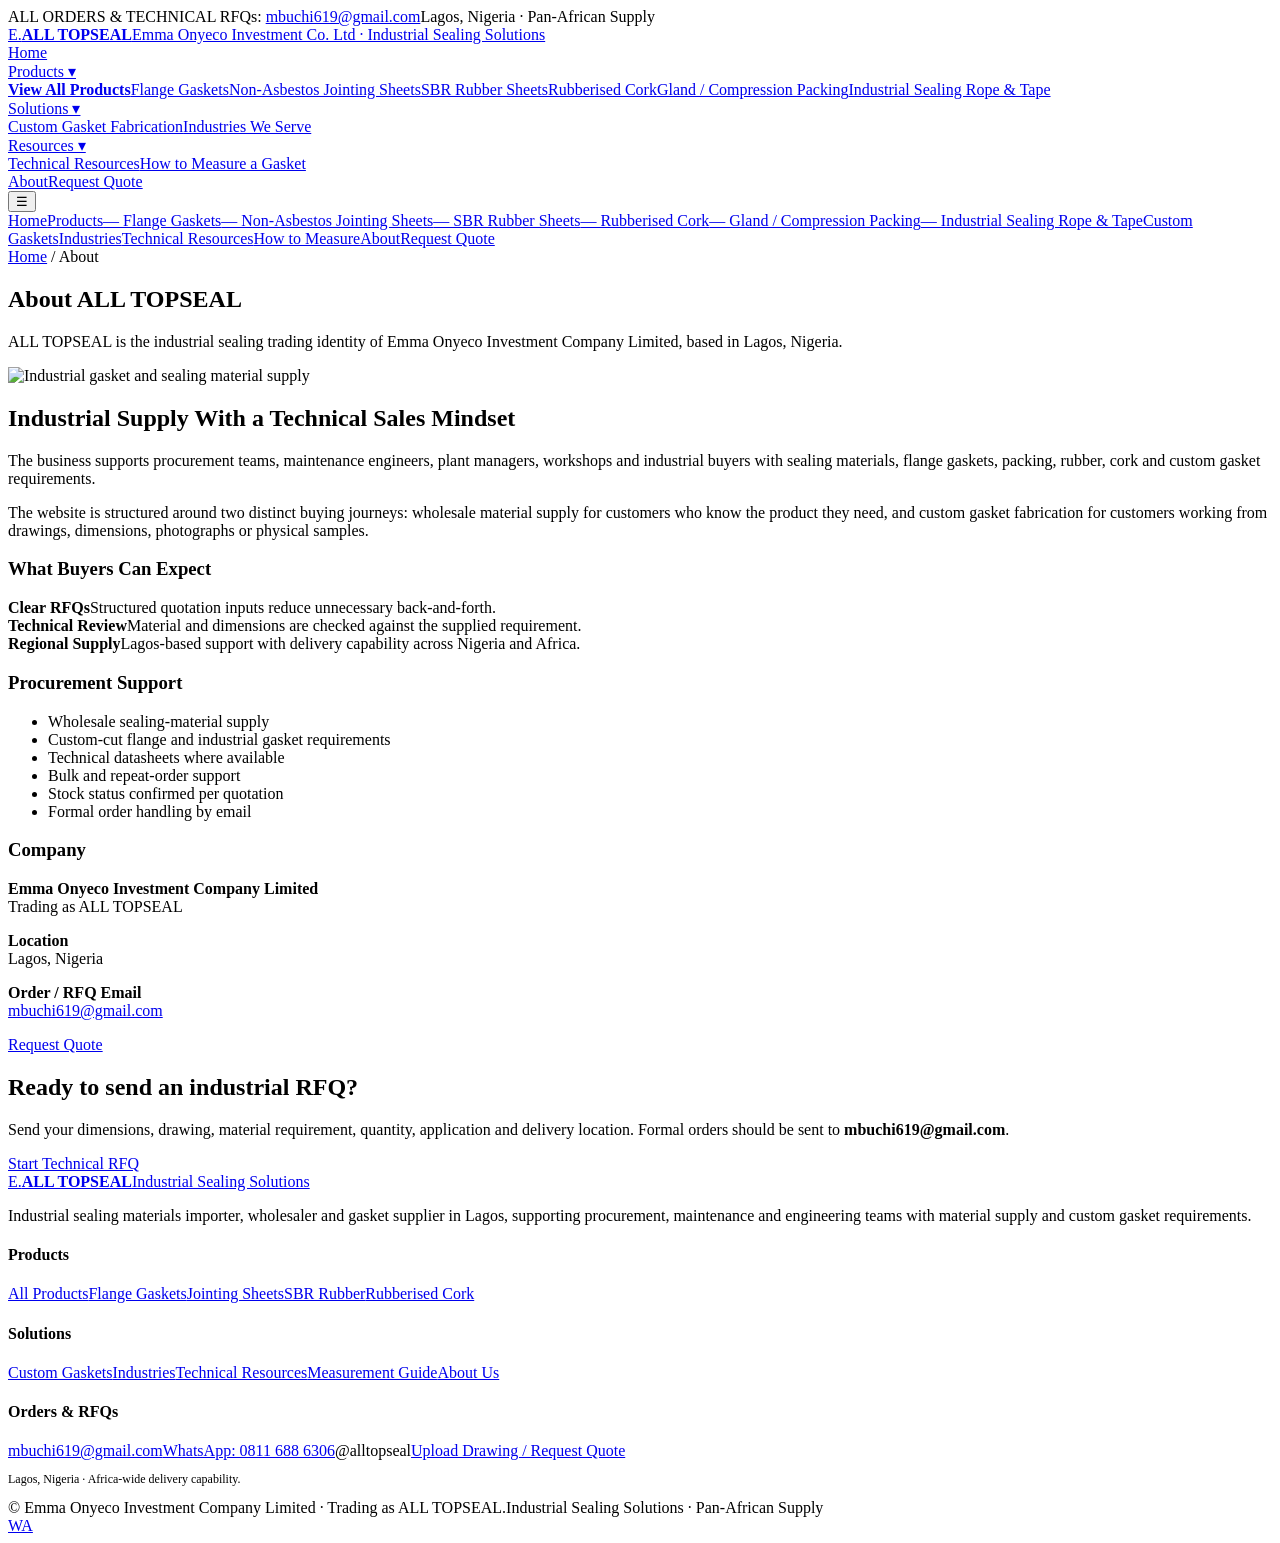
==== about.html @ 81813b4c "Add files via upload" ====
<!doctype html><html lang="en"><head><meta charset="utf-8"><meta name="viewport" content="width=device-width,initial-scale=1"><title>About ALL TOPSEAL | Emma Onyeco Investment Company Limited</title><meta name="description" content="Learn about ALL TOPSEAL, the industrial sealing materials business of Emma Onyeco Investment Company Limited in Lagos, Nigeria."><meta name="robots" content="index,follow,max-image-preview:large"><link rel="icon" href="assets/favicon.svg"><link rel="stylesheet" href="assets/site.css"></head><body><div class="utility"><div class="utility-inner"><span>ALL ORDERS &amp; TECHNICAL RFQs: <a href="mailto:mbuchi619@gmail.com">mbuchi619@gmail.com</a></span><span>Lagos, Nigeria · Pan-African Supply</span></div></div>
<header class="header"><nav class="nav"><a class="brand" href="index.html"><span class="brandmark">E.</span><span class="brandtext"><strong>ALL TOPSEAL</strong><span>Emma Onyeco Investment Co. Ltd · Industrial Sealing Solutions</span></span></a><div class="navlinks">
<a class="nav-direct " href="index.html">Home</a>
<div class="navitem"><a class="" href="products.html">Products ▾</a><div class="dropdown"><a href="products.html"><b>View All Products</b></a><a href="flange-gaskets.html">Flange Gaskets</a><a href="non-asbestos-gasket-sheet.html">Non-Asbestos Jointing Sheets</a><a href="sbr-rubber-sheet.html">SBR Rubber Sheets</a><a href="rubberised-cork.html">Rubberised Cork</a><a href="gland-packing.html">Gland / Compression Packing</a><a href="asbestos-rope-tape.html">Industrial Sealing Rope & Tape</a></div></div>
<div class="navitem"><a class="" href="custom-gaskets.html">Solutions ▾</a><div class="dropdown"><a href="custom-gaskets.html">Custom Gasket Fabrication</a><a href="industries.html">Industries We Serve</a></div></div>
<div class="navitem"><a class="" href="technical-resources.html">Resources ▾</a><div class="dropdown"><a href="technical-resources.html">Technical Resources</a><a href="how-to-measure-gasket.html">How to Measure a Gasket</a></div></div>
<a class="nav-direct active" href="about.html">About</a><a class="btn btn-primary nav-cta" href="request-quote.html">Request Quote</a></div><button class="menu-btn" aria-label="Open menu">☰</button></nav>
<div class="mobile-panel"><a href="index.html">Home</a><a href="products.html">Products</a><a class="sub" href="flange-gaskets.html">— Flange Gaskets</a><a class="sub" href="non-asbestos-gasket-sheet.html">— Non-Asbestos Jointing Sheets</a><a class="sub" href="sbr-rubber-sheet.html">— SBR Rubber Sheets</a><a class="sub" href="rubberised-cork.html">— Rubberised Cork</a><a class="sub" href="gland-packing.html">— Gland / Compression Packing</a><a class="sub" href="asbestos-rope-tape.html">— Industrial Sealing Rope & Tape</a><a href="custom-gaskets.html">Custom Gaskets</a><a href="industries.html">Industries</a><a href="technical-resources.html">Technical Resources</a><a href="how-to-measure-gasket.html">How to Measure</a><a href="about.html">About</a><a href="request-quote.html">Request Quote</a></div></header><main><section class="page-hero"><div class="container page-hero-grid"><div><div class="breadcrumb"><a href="index.html">Home</a> / About</div><h1>About ALL TOPSEAL</h1><p>ALL TOPSEAL is the industrial sealing trading identity of Emma Onyeco Investment Company Limited, based in Lagos, Nigeria.</p></div><img src="assets/hero.webp" alt="Industrial gasket and sealing material supply"></div></section><section class="section"><div class="container content-grid"><article class="copy"><h2>Industrial Supply With a Technical Sales Mindset</h2><p>The business supports procurement teams, maintenance engineers, plant managers, workshops and industrial buyers with sealing materials, flange gaskets, packing, rubber, cork and custom gasket requirements.</p><p>The website is structured around two distinct buying journeys: wholesale material supply for customers who know the product they need, and custom gasket fabrication for customers working from drawings, dimensions, photographs or physical samples.</p><h3>What Buyers Can Expect</h3><div class="feature-grid"><div class="feature"><strong>Clear RFQs</strong><span>Structured quotation inputs reduce unnecessary back-and-forth.</span></div><div class="feature"><strong>Technical Review</strong><span>Material and dimensions are checked against the supplied requirement.</span></div><div class="feature"><strong>Regional Supply</strong><span>Lagos-based support with delivery capability across Nigeria and Africa.</span></div></div><h3>Procurement Support</h3><ul><li>Wholesale sealing-material supply</li><li>Custom-cut flange and industrial gasket requirements</li><li>Technical datasheets where available</li><li>Bulk and repeat-order support</li><li>Stock status confirmed per quotation</li><li>Formal order handling by email</li></ul></article><aside class="aside-card"><h3>Company</h3><p><b>Emma Onyeco Investment Company Limited</b><br>Trading as ALL TOPSEAL</p><p><b>Location</b><br>Lagos, Nigeria</p><p><b>Order / RFQ Email</b><br><a href="mailto:mbuchi619@gmail.com">mbuchi619@gmail.com</a></p><a class="btn btn-primary" href="request-quote.html">Request Quote</a></aside></div></section></main><section class="band"><div class="container band-inner"><div><h2>Ready to send an industrial RFQ?</h2><p>Send your dimensions, drawing, material requirement, quantity, application and delivery location. Formal orders should be sent to <b>mbuchi619@gmail.com</b>.</p></div><a class="btn btn-dark" href="request-quote.html">Start Technical RFQ</a></div></section>
<footer class="footer"><div class="container"><div class="footer-grid"><div class="footer-brand"><a class="brand" href="index.html"><span class="brandmark">E.</span><span class="brandtext"><strong>ALL TOPSEAL</strong><span>Industrial Sealing Solutions</span></span></a><p>Industrial sealing materials importer, wholesaler and gasket supplier in Lagos, supporting procurement, maintenance and engineering teams with material supply and custom gasket requirements.</p></div><div><h4>Products</h4><a href="products.html">All Products</a><a href="flange-gaskets.html">Flange Gaskets</a><a href="non-asbestos-gasket-sheet.html">Jointing Sheets</a><a href="sbr-rubber-sheet.html">SBR Rubber</a><a href="rubberised-cork.html">Rubberised Cork</a></div><div><h4>Solutions</h4><a href="custom-gaskets.html">Custom Gaskets</a><a href="industries.html">Industries</a><a href="technical-resources.html">Technical Resources</a><a href="how-to-measure-gasket.html">Measurement Guide</a><a href="about.html">About Us</a></div><div><h4>Orders &amp; RFQs</h4><a href="mailto:mbuchi619@gmail.com">mbuchi619@gmail.com</a><a href="https://wa.me/2348116886306" target="_blank" rel="noopener">WhatsApp: 0811 688 6306</a><span class="wa-username">@alltopseal</span><a href="request-quote.html">Upload Drawing / Request Quote</a><p style="font-size:12px">Lagos, Nigeria · Africa-wide delivery capability.</p></div></div><div class="footer-bottom"><span>© <span data-year></span> Emma Onyeco Investment Company Limited · Trading as ALL TOPSEAL.</span><span>Industrial Sealing Solutions · Pan-African Supply</span></div></div></footer><a class="wa-float" href="https://wa.me/2348116886306?text=Hello%20ALL%20TOPSEAL%2C%20I%20would%20like%20to%20request%20a%20quotation%20for%20an%20industrial%20sealing%20product." target="_blank" rel="noopener" aria-label="WhatsApp Technical Sales">WA</a><script src="assets/site.js"></script></body></html>
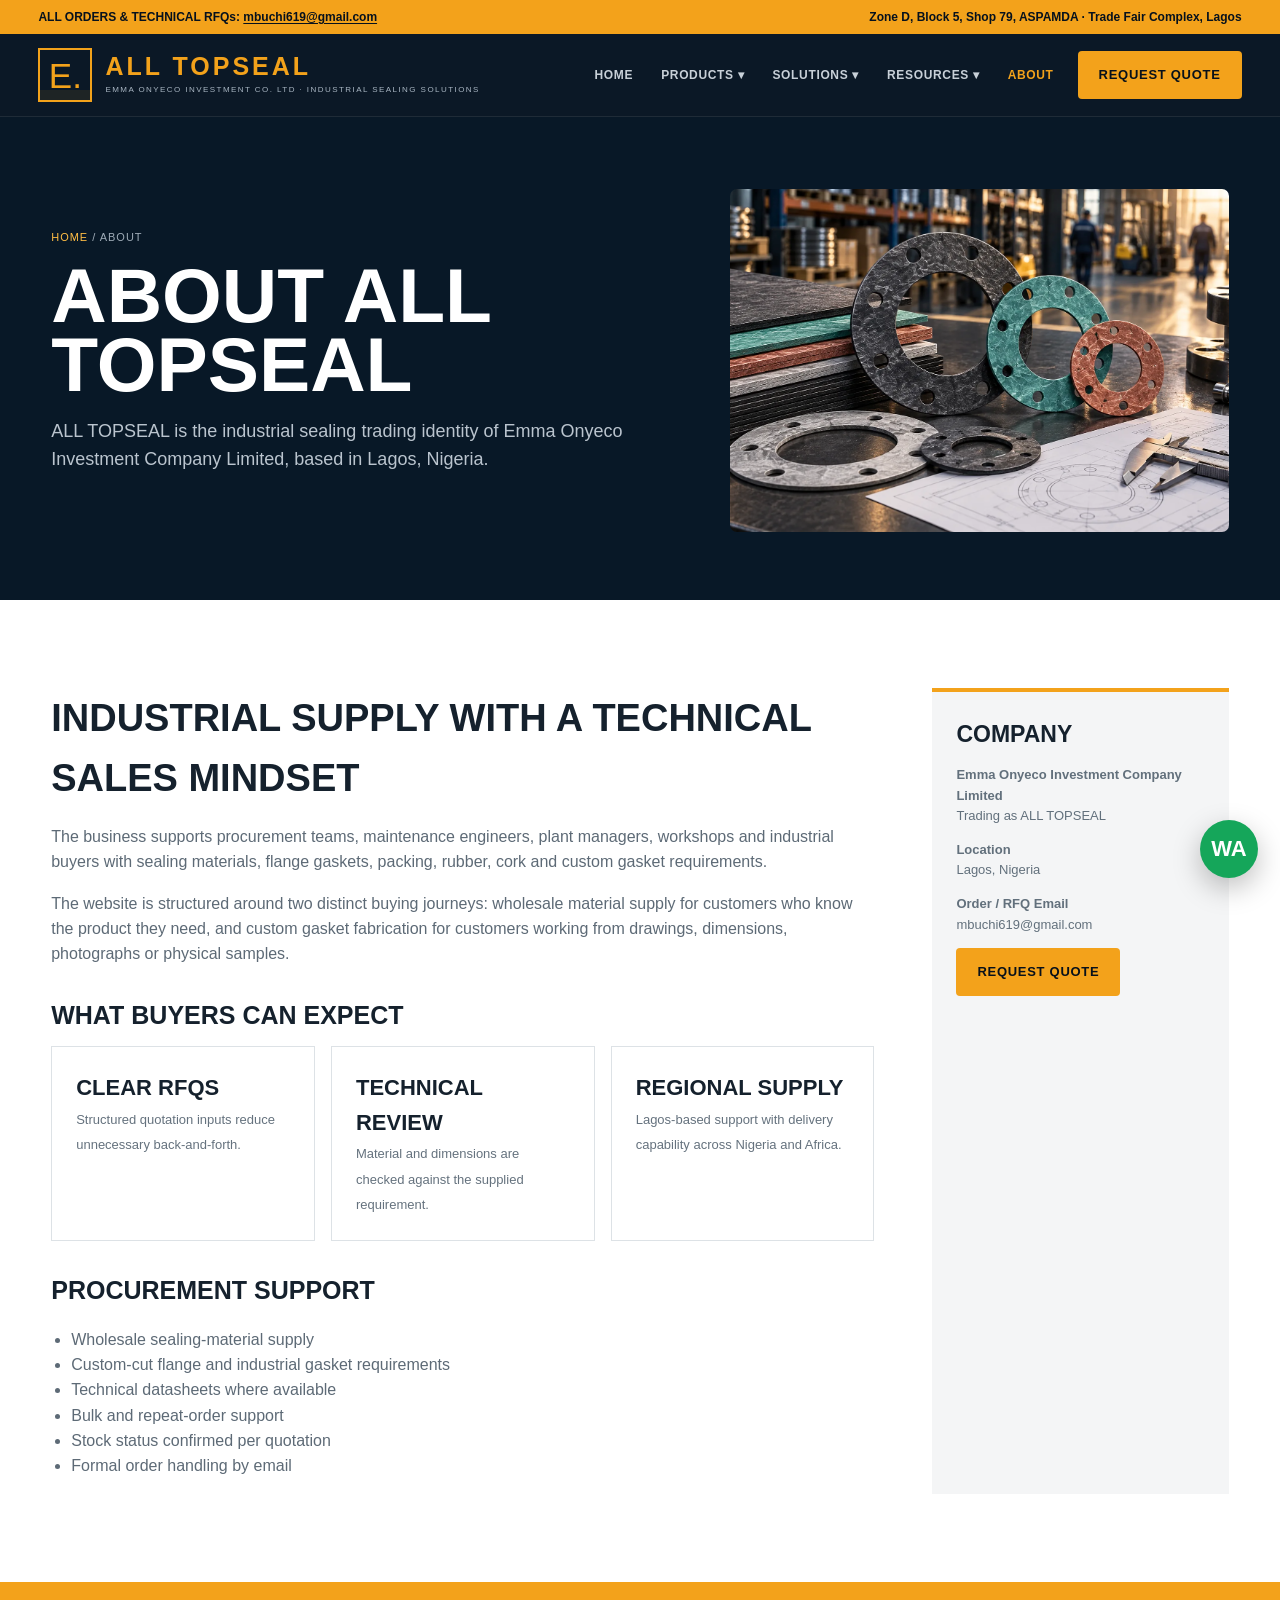
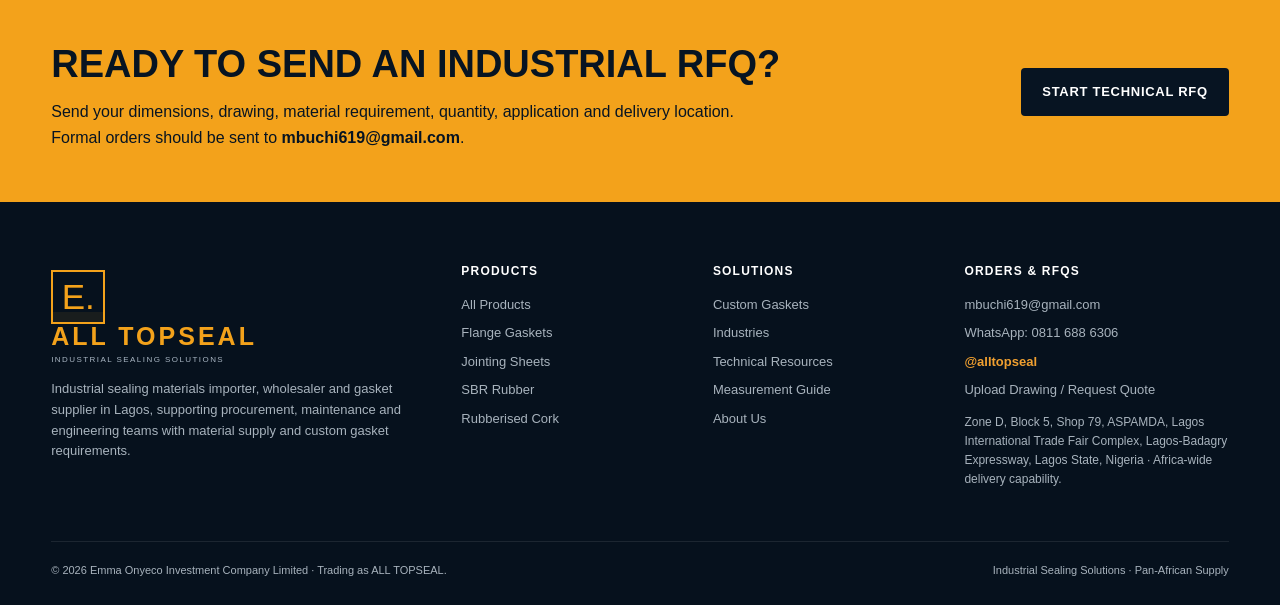
==== commit 2731ed17: "Add files via upload" ====
--- a/about.html
+++ b/about.html
@@ -1,4 +1,4 @@
-<!doctype html><html lang="en"><head><meta charset="utf-8"><meta name="viewport" content="width=device-width,initial-scale=1"><title>About ALL TOPSEAL | Emma Onyeco Investment Company Limited</title><meta name="description" content="Learn about ALL TOPSEAL, the industrial sealing materials business of Emma Onyeco Investment Company Limited in Lagos, Nigeria."><meta name="robots" content="index,follow,max-image-preview:large"><link rel="icon" href="assets/favicon.svg"><link rel="stylesheet" href="assets/site.css"></head><body><div class="utility"><div class="utility-inner"><span>ALL ORDERS &amp; TECHNICAL RFQs: <a href="mailto:mbuchi619@gmail.com">mbuchi619@gmail.com</a></span><span>Lagos, Nigeria · Pan-African Supply</span></div></div>
+<!doctype html><html lang="en"><head><meta charset="utf-8"><meta name="viewport" content="width=device-width,initial-scale=1"><title>About ALL TOPSEAL | Emma Onyeco Investment Company Limited</title><meta name="description" content="Learn about ALL TOPSEAL, the industrial sealing materials business of Emma Onyeco Investment Company Limited in Lagos, Nigeria."><meta name="robots" content="index,follow,max-image-preview:large"><link rel="canonical" href="https://www.alltopseal.com/about.html"><link rel="icon" href="assets/favicon.svg"><link rel="stylesheet" href="assets/site.css"></head><body><div class="utility"><div class="utility-inner"><span>ALL ORDERS &amp; TECHNICAL RFQs: <a href="mailto:mbuchi619@gmail.com">mbuchi619@gmail.com</a></span><span>Zone D, Block 5, Shop 79, ASPAMDA · Trade Fair Complex, Lagos</span></div></div>
 <header class="header"><nav class="nav"><a class="brand" href="index.html"><span class="brandmark">E.</span><span class="brandtext"><strong>ALL TOPSEAL</strong><span>Emma Onyeco Investment Co. Ltd · Industrial Sealing Solutions</span></span></a><div class="navlinks">
 <a class="nav-direct " href="index.html">Home</a>
 <div class="navitem"><a class="" href="products.html">Products ▾</a><div class="dropdown"><a href="products.html"><b>View All Products</b></a><a href="flange-gaskets.html">Flange Gaskets</a><a href="non-asbestos-gasket-sheet.html">Non-Asbestos Jointing Sheets</a><a href="sbr-rubber-sheet.html">SBR Rubber Sheets</a><a href="rubberised-cork.html">Rubberised Cork</a><a href="gland-packing.html">Gland / Compression Packing</a><a href="asbestos-rope-tape.html">Industrial Sealing Rope & Tape</a></div></div>
@@ -6,4 +6,4 @@
 <div class="navitem"><a class="" href="technical-resources.html">Resources ▾</a><div class="dropdown"><a href="technical-resources.html">Technical Resources</a><a href="how-to-measure-gasket.html">How to Measure a Gasket</a></div></div>
 <a class="nav-direct active" href="about.html">About</a><a class="btn btn-primary nav-cta" href="request-quote.html">Request Quote</a></div><button class="menu-btn" aria-label="Open menu">☰</button></nav>
 <div class="mobile-panel"><a href="index.html">Home</a><a href="products.html">Products</a><a class="sub" href="flange-gaskets.html">— Flange Gaskets</a><a class="sub" href="non-asbestos-gasket-sheet.html">— Non-Asbestos Jointing Sheets</a><a class="sub" href="sbr-rubber-sheet.html">— SBR Rubber Sheets</a><a class="sub" href="rubberised-cork.html">— Rubberised Cork</a><a class="sub" href="gland-packing.html">— Gland / Compression Packing</a><a class="sub" href="asbestos-rope-tape.html">— Industrial Sealing Rope & Tape</a><a href="custom-gaskets.html">Custom Gaskets</a><a href="industries.html">Industries</a><a href="technical-resources.html">Technical Resources</a><a href="how-to-measure-gasket.html">How to Measure</a><a href="about.html">About</a><a href="request-quote.html">Request Quote</a></div></header><main><section class="page-hero"><div class="container page-hero-grid"><div><div class="breadcrumb"><a href="index.html">Home</a> / About</div><h1>About ALL TOPSEAL</h1><p>ALL TOPSEAL is the industrial sealing trading identity of Emma Onyeco Investment Company Limited, based in Lagos, Nigeria.</p></div><img src="assets/hero.webp" alt="Industrial gasket and sealing material supply"></div></section><section class="section"><div class="container content-grid"><article class="copy"><h2>Industrial Supply With a Technical Sales Mindset</h2><p>The business supports procurement teams, maintenance engineers, plant managers, workshops and industrial buyers with sealing materials, flange gaskets, packing, rubber, cork and custom gasket requirements.</p><p>The website is structured around two distinct buying journeys: wholesale material supply for customers who know the product they need, and custom gasket fabrication for customers working from drawings, dimensions, photographs or physical samples.</p><h3>What Buyers Can Expect</h3><div class="feature-grid"><div class="feature"><strong>Clear RFQs</strong><span>Structured quotation inputs reduce unnecessary back-and-forth.</span></div><div class="feature"><strong>Technical Review</strong><span>Material and dimensions are checked against the supplied requirement.</span></div><div class="feature"><strong>Regional Supply</strong><span>Lagos-based support with delivery capability across Nigeria and Africa.</span></div></div><h3>Procurement Support</h3><ul><li>Wholesale sealing-material supply</li><li>Custom-cut flange and industrial gasket requirements</li><li>Technical datasheets where available</li><li>Bulk and repeat-order support</li><li>Stock status confirmed per quotation</li><li>Formal order handling by email</li></ul></article><aside class="aside-card"><h3>Company</h3><p><b>Emma Onyeco Investment Company Limited</b><br>Trading as ALL TOPSEAL</p><p><b>Location</b><br>Lagos, Nigeria</p><p><b>Order / RFQ Email</b><br><a href="mailto:mbuchi619@gmail.com">mbuchi619@gmail.com</a></p><a class="btn btn-primary" href="request-quote.html">Request Quote</a></aside></div></section></main><section class="band"><div class="container band-inner"><div><h2>Ready to send an industrial RFQ?</h2><p>Send your dimensions, drawing, material requirement, quantity, application and delivery location. Formal orders should be sent to <b>mbuchi619@gmail.com</b>.</p></div><a class="btn btn-dark" href="request-quote.html">Start Technical RFQ</a></div></section>
-<footer class="footer"><div class="container"><div class="footer-grid"><div class="footer-brand"><a class="brand" href="index.html"><span class="brandmark">E.</span><span class="brandtext"><strong>ALL TOPSEAL</strong><span>Industrial Sealing Solutions</span></span></a><p>Industrial sealing materials importer, wholesaler and gasket supplier in Lagos, supporting procurement, maintenance and engineering teams with material supply and custom gasket requirements.</p></div><div><h4>Products</h4><a href="products.html">All Products</a><a href="flange-gaskets.html">Flange Gaskets</a><a href="non-asbestos-gasket-sheet.html">Jointing Sheets</a><a href="sbr-rubber-sheet.html">SBR Rubber</a><a href="rubberised-cork.html">Rubberised Cork</a></div><div><h4>Solutions</h4><a href="custom-gaskets.html">Custom Gaskets</a><a href="industries.html">Industries</a><a href="technical-resources.html">Technical Resources</a><a href="how-to-measure-gasket.html">Measurement Guide</a><a href="about.html">About Us</a></div><div><h4>Orders &amp; RFQs</h4><a href="mailto:mbuchi619@gmail.com">mbuchi619@gmail.com</a><a href="https://wa.me/2348116886306" target="_blank" rel="noopener">WhatsApp: 0811 688 6306</a><span class="wa-username">@alltopseal</span><a href="request-quote.html">Upload Drawing / Request Quote</a><p style="font-size:12px">Lagos, Nigeria · Africa-wide delivery capability.</p></div></div><div class="footer-bottom"><span>© <span data-year></span> Emma Onyeco Investment Company Limited · Trading as ALL TOPSEAL.</span><span>Industrial Sealing Solutions · Pan-African Supply</span></div></div></footer><a class="wa-float" href="https://wa.me/2348116886306?text=Hello%20ALL%20TOPSEAL%2C%20I%20would%20like%20to%20request%20a%20quotation%20for%20an%20industrial%20sealing%20product." target="_blank" rel="noopener" aria-label="WhatsApp Technical Sales">WA</a><script src="assets/site.js"></script></body></html>+<footer class="footer"><div class="container"><div class="footer-grid"><div class="footer-brand"><a class="brand" href="index.html"><span class="brandmark">E.</span><span class="brandtext"><strong>ALL TOPSEAL</strong><span>Industrial Sealing Solutions</span></span></a><p>Industrial sealing materials importer, wholesaler and gasket supplier in Lagos, supporting procurement, maintenance and engineering teams with material supply and custom gasket requirements.</p></div><div><h4>Products</h4><a href="products.html">All Products</a><a href="flange-gaskets.html">Flange Gaskets</a><a href="non-asbestos-gasket-sheet.html">Jointing Sheets</a><a href="sbr-rubber-sheet.html">SBR Rubber</a><a href="rubberised-cork.html">Rubberised Cork</a></div><div><h4>Solutions</h4><a href="custom-gaskets.html">Custom Gaskets</a><a href="industries.html">Industries</a><a href="technical-resources.html">Technical Resources</a><a href="how-to-measure-gasket.html">Measurement Guide</a><a href="about.html">About Us</a></div><div><h4>Orders &amp; RFQs</h4><a href="mailto:mbuchi619@gmail.com">mbuchi619@gmail.com</a><a href="https://wa.me/2348116886306" target="_blank" rel="noopener">WhatsApp: 0811 688 6306</a><span class="wa-username">@alltopseal</span><a href="request-quote.html">Upload Drawing / Request Quote</a><p style="font-size:12px">Zone D, Block 5, Shop 79, ASPAMDA, Lagos International Trade Fair Complex, Lagos-Badagry Expressway, Lagos State, Nigeria · Africa-wide delivery capability.</p></div></div><div class="footer-bottom"><span>© <span data-year></span> Emma Onyeco Investment Company Limited · Trading as ALL TOPSEAL.</span><span>Industrial Sealing Solutions · Pan-African Supply</span></div></div></footer><a class="wa-float" href="https://wa.me/2348116886306?text=Hello%20ALL%20TOPSEAL%2C%20I%20would%20like%20to%20request%20a%20quotation%20for%20an%20industrial%20sealing%20product." target="_blank" rel="noopener" aria-label="WhatsApp Technical Sales">WA</a><script src="assets/site.js"></script></body></html>
--- a/assets/site.css
+++ b/assets/site.css
@@ -0,0 +1,12 @@
+
+:root{--navy:#071422;--navy2:#0b1c2c;--navy3:#10273b;--gold:#f3a21b;--gold2:#ffbd45;--cream:#f7f4ee;--white:#fff;--ink:#15212d;--muted:#657383;--line:#dde2e6;--green:#15a65a;--max:1240px;--shadow:0 22px 60px rgba(4,18,31,.12)}
+*{box-sizing:border-box}html{scroll-behavior:smooth}body{margin:0;font-family:Inter,Arial,Helvetica,sans-serif;background:#fff;color:var(--ink);line-height:1.58}img{display:block;max-width:100%}a{text-decoration:none;color:inherit}button,input,select,textarea{font:inherit}.container{width:min(var(--max),92%);margin:auto}.eyebrow{display:flex;align-items:center;gap:10px;font-size:11px;font-weight:800;letter-spacing:.18em;text-transform:uppercase;color:#a86500}.eyebrow:before{content:"";width:30px;height:2px;background:var(--gold)}.heading{font-family:'Arial Narrow',Impact,Arial,sans-serif;font-stretch:condensed;font-weight:900;line-height:.96;letter-spacing:-.025em;text-transform:uppercase;margin:.45rem 0 1rem;font-size:clamp(36px,5vw,62px)}.lead{font-size:18px;color:#5e6c7a;max-width:760px}.section{padding:88px 0}.section.dark{background:var(--navy);color:#fff}.section.dark .lead{color:#aebbc7}.section.soft{background:#f5f6f7}.btn{display:inline-flex;align-items:center;justify-content:center;gap:10px;min-height:48px;padding:12px 20px;border-radius:4px;border:1px solid transparent;font-size:13px;font-weight:850;letter-spacing:.055em;text-transform:uppercase;transition:.18s ease;cursor:pointer}.btn-primary{background:var(--gold);color:#08111a}.btn-primary:hover{background:var(--gold2);transform:translateY(-1px)}.btn-dark{background:var(--navy);color:#fff}.btn-dark:hover{background:var(--navy3)}.btn-outline{border-color:#bdc7d0;color:var(--ink);background:#fff}.dark .btn-outline,.hero .btn-outline{border-color:rgba(255,255,255,.32);background:transparent;color:#fff}.btn-wa{background:var(--green);color:#fff}.link-arrow{font-weight:800;text-transform:uppercase;letter-spacing:.06em;font-size:12px;color:#8d5a00}.link-arrow:hover{color:#c77a00}
+.utility{height:34px;background:var(--gold);color:#06111d;font-size:12px;font-weight:800;display:flex;align-items:center}.utility-inner{width:min(1320px,94%);margin:auto;display:flex;align-items:center;justify-content:space-between;gap:24px}.utility a{text-decoration:underline;text-underline-offset:2px}.header{position:sticky;top:0;z-index:1000;background:rgba(7,20,34,.98);border-bottom:1px solid rgba(255,255,255,.08);backdrop-filter:blur(12px)}.nav{width:min(1320px,94%);height:82px;margin:auto;display:flex;align-items:center;justify-content:space-between;gap:28px}.brand{display:flex;align-items:center;gap:13px;color:#fff}.brandmark{width:54px;height:54px;border:2px solid var(--gold);display:grid;place-items:center;font-family:Impact,'Arial Narrow',sans-serif;font-size:35px;line-height:1;color:var(--gold);box-shadow:inset 0 -10px 0 rgba(243,162,27,.08)}.brandtext strong{display:block;font-family:'Arial Narrow',Impact,sans-serif;color:var(--gold);font-size:25px;letter-spacing:.12em;line-height:1}.brandtext span{display:block;font-size:8px;text-transform:uppercase;letter-spacing:.18em;color:#a9b6c3;margin-top:5px}.navlinks{display:flex;align-items:center;gap:4px}.navitem{position:relative}.navitem>a,.nav-direct{display:flex;align-items:center;gap:5px;padding:28px 12px;color:#c8d0d8;font-size:12px;font-weight:750;text-transform:uppercase;letter-spacing:.055em}.navitem>a:hover,.nav-direct:hover,.active{color:var(--gold)!important}.dropdown{display:none;position:absolute;top:72px;left:0;background:#fff;color:var(--ink);min-width:290px;padding:10px;border-radius:5px;box-shadow:0 20px 45px rgba(0,0,0,.2);border-top:3px solid var(--gold)}.dropdown a{display:block;padding:11px 12px;border-radius:3px;font-size:13px}.dropdown a:hover{background:#f2f4f6;color:#9a6100}.navitem:hover .dropdown{display:block}.nav-cta{margin-left:8px}.menu-btn{display:none;background:none;border:0;color:#fff;font-size:28px;cursor:pointer}.mobile-panel{display:none;background:#0b1c2c;padding:12px 4% 22px}.mobile-panel.open{display:block}.mobile-panel a{display:block;color:#e1e7ed;padding:11px 0;border-bottom:1px solid rgba(255,255,255,.07);font-size:13px;text-transform:uppercase}.mobile-panel .sub{padding-left:18px;color:#aeb9c4;font-size:12px}
+.hero{background:linear-gradient(105deg,#06111d 0%,#0b1b2b 53%,#0c2134 100%);color:#fff;min-height:680px;position:relative;overflow:hidden}.hero-grid{width:min(1320px,94%);margin:auto;min-height:680px;display:grid;grid-template-columns:.96fr 1.04fr;align-items:stretch}.hero-copy{padding:94px 56px 86px 0;align-self:center}.hero-tag{font-size:11px;letter-spacing:.26em;text-transform:uppercase;color:var(--gold2);font-weight:800}.hero h1{font-family:'Arial Narrow',Impact,Arial,sans-serif;font-size:clamp(58px,7.5vw,104px);line-height:.86;letter-spacing:-.035em;text-transform:uppercase;margin:18px 0 24px}.hero h1 span{color:var(--gold)}.hero p{font-size:19px;color:#bac4ce;max-width:680px}.hero-actions{display:flex;gap:12px;flex-wrap:wrap;margin-top:28px}.hero-media{position:relative;min-height:680px}.hero-media img{position:absolute;inset:0;width:100%;height:100%;object-fit:cover}.hero-media:after{content:"";position:absolute;inset:0;background:linear-gradient(90deg,#0b1b2b 0%,rgba(11,27,43,.26) 20%,rgba(11,27,43,0) 55%)}.hero-badge{position:absolute;z-index:2;right:30px;bottom:32px;background:rgba(6,17,29,.9);border-left:4px solid var(--gold);padding:18px 20px;max-width:285px}.hero-badge strong{display:block;font-family:'Arial Narrow',Impact,sans-serif;font-size:24px;text-transform:uppercase}.hero-badge span{display:block;color:#aeb9c4;font-size:12px;margin-top:5px}.trustbar{background:#fff;border-bottom:1px solid var(--line);box-shadow:0 8px 25px rgba(0,0,0,.035)}.trustgrid{display:grid;grid-template-columns:repeat(4,1fr)}.trustitem{padding:24px 26px;border-right:1px solid var(--line)}.trustitem:last-child{border:0}.trustitem strong{display:block;font-family:'Arial Narrow',Impact,sans-serif;text-transform:uppercase;font-size:19px}.trustitem span{font-size:12px;color:#6d7884}
+.section-head{display:flex;align-items:end;justify-content:space-between;gap:30px;margin-bottom:34px}.section-head .lead{max-width:580px}.products-grid{display:grid;grid-template-columns:repeat(3,1fr);gap:20px}.product-card{background:#fff;border:1px solid #dfe4e8;border-radius:7px;overflow:hidden;transition:.2s;display:flex;flex-direction:column}.product-card:hover{transform:translateY(-4px);box-shadow:var(--shadow);border-color:#d4a85a}.product-card img{width:100%;aspect-ratio:16/10;object-fit:cover}.product-body{padding:23px 24px 24px;display:flex;flex-direction:column;flex:1}.product-body h3{font-family:'Arial Narrow',Impact,sans-serif;text-transform:uppercase;font-size:25px;margin:0 0 8px}.product-body p{margin:0 0 18px;color:#64717d;font-size:14px;flex:1}.meta-row{display:flex;gap:8px;flex-wrap:wrap;margin-bottom:18px}.tag{font-size:10px;text-transform:uppercase;letter-spacing:.07em;background:#eef1f3;padding:6px 8px;border-radius:3px;color:#53616d;font-weight:700}
+.split{display:grid;grid-template-columns:1fr 1fr;gap:62px;align-items:center}.visual-frame{position:relative}.visual-frame img{width:100%;border-radius:8px;box-shadow:0 26px 60px rgba(0,0,0,.19)}.visual-frame:before{content:"";position:absolute;left:-16px;top:-16px;width:85px;height:85px;border-left:3px solid var(--gold);border-top:3px solid var(--gold);z-index:2}.steps{display:grid;gap:10px;margin:24px 0}.step{display:grid;grid-template-columns:44px 1fr;gap:14px;padding:14px 0;border-bottom:1px solid rgba(255,255,255,.11)}.step b{width:36px;height:36px;background:var(--gold);color:#071422;display:grid;place-items:center;border-radius:50%;font-size:12px}.step strong{display:block;text-transform:uppercase;font-size:14px}.step span{font-size:13px;color:#aeb9c4}.industries-grid{display:grid;grid-template-columns:repeat(5,1fr);gap:12px}.industry{background:#fff;border:1px solid var(--line);padding:22px 18px;min-height:150px;display:flex;flex-direction:column;justify-content:space-between}.industry i{font-style:normal;font-size:11px;color:#a36a08;font-weight:800}.industry strong{font-family:'Arial Narrow',Impact,sans-serif;text-transform:uppercase;font-size:21px;line-height:1}.industry span{font-size:12px;color:#6b7783}.resources-grid{display:grid;grid-template-columns:repeat(3,1fr);gap:18px}.resource{border:1px solid rgba(255,255,255,.14);padding:26px;background:#0a1927}.resource .icon{font-size:31px}.resource h3{font-family:'Arial Narrow',Impact,sans-serif;text-transform:uppercase;font-size:24px;margin:16px 0 9px}.resource p{color:#aeb9c4;font-size:14px}.resource a{color:var(--gold2);font-size:12px;font-weight:800;text-transform:uppercase}.band{padding:52px 0;background:var(--gold);color:#071422}.band-inner{display:flex;align-items:center;justify-content:space-between;gap:30px}.band h2{font-family:'Arial Narrow',Impact,sans-serif;font-size:38px;text-transform:uppercase;margin:0}.band p{margin:5px 0 0;max-width:720px}.footer{background:#06111d;color:#a8b3bd;padding:60px 0 26px}.footer-grid{display:grid;grid-template-columns:1.4fr .8fr .8fr 1fr;gap:40px}.footer h4{color:#fff;text-transform:uppercase;font-size:12px;letter-spacing:.1em;margin:0 0 14px}.footer a{display:block;margin:8px 0;font-size:13px}.footer a:hover{color:var(--gold)}.footer-brand{max-width:380px}.footer-brand p{font-size:13px}.footer-bottom{margin-top:40px;border-top:1px solid rgba(255,255,255,.09);padding-top:20px;display:flex;justify-content:space-between;gap:20px;font-size:11px}.wa-float{position:fixed;right:22px;bottom:22px;z-index:900;width:58px;height:58px;background:var(--green);border-radius:50%;display:grid;place-items:center;color:#fff;font-weight:900;font-size:22px;box-shadow:0 10px 28px rgba(0,0,0,.25)}
+.page-hero{background:#081827;color:#fff;padding:72px 0 68px;position:relative;overflow:hidden}.page-hero-grid{display:grid;grid-template-columns:1fr .8fr;gap:55px;align-items:center}.breadcrumb{font-size:11px;text-transform:uppercase;letter-spacing:.09em;color:#9eabb7;margin-bottom:14px}.breadcrumb a{color:var(--gold2)}.page-hero h1{font-family:'Arial Narrow',Impact,sans-serif;text-transform:uppercase;font-size:clamp(48px,6vw,78px);line-height:.9;margin:0 0 18px}.page-hero p{font-size:18px;color:#bac4ce;max-width:680px}.page-hero img{border-radius:7px;width:100%;aspect-ratio:16/11;object-fit:cover}.content-grid{display:grid;grid-template-columns:1fr .36fr;gap:58px}.aside-card{background:#f4f5f6;border-top:4px solid var(--gold);padding:24px;position:sticky;top:112px}.aside-card h3{font-family:'Arial Narrow',Impact,sans-serif;text-transform:uppercase;font-size:23px;margin:0 0 12px}.aside-card p,.aside-card li{font-size:13px;color:#62707c}.aside-card ul{padding-left:18px}.copy h2{font-family:'Arial Narrow',Impact,sans-serif;text-transform:uppercase;font-size:38px;margin:0 0 15px}.copy h3{font-family:'Arial Narrow',Impact,sans-serif;text-transform:uppercase;font-size:25px;margin:30px 0 10px}.copy p,.copy li{color:#5d6a76}.copy ul{padding-left:20px}.spec-table{width:100%;border-collapse:collapse;margin:22px 0}.spec-table td{padding:13px 12px;border-bottom:1px solid #dfe4e8;font-size:14px}.spec-table td:first-child{width:32%;text-transform:uppercase;font-size:11px;font-weight:800;color:#8b5b09}.notice{background:#fff6e5;border-left:4px solid var(--gold);padding:16px 18px;margin:22px 0;color:#59492f;font-size:13px}.feature-grid{display:grid;grid-template-columns:repeat(3,1fr);gap:16px}.feature{border:1px solid var(--line);padding:24px;background:#fff}.feature strong{display:block;font-family:'Arial Narrow',Impact,sans-serif;text-transform:uppercase;font-size:22px}.feature span{font-size:13px;color:#65727e}.measure-grid{display:grid;grid-template-columns:repeat(3,1fr);gap:18px}.measure-card{border:1px solid var(--line);background:#fff}.measure-svg{background:#0b1b2b;padding:18px}.measure-card .body{padding:20px}.measure-card h3{font-family:'Arial Narrow',Impact,sans-serif;text-transform:uppercase;font-size:22px;margin:0 0 10px}.measure-card li{font-size:13px;color:#64717d;margin:6px 0}.rfq-layout{display:grid;grid-template-columns:.72fr 1.28fr;gap:36px}.rfq-info{background:var(--navy);color:#fff;padding:34px;border-radius:6px;align-self:start;position:sticky;top:112px}.rfq-info h2{font-family:'Arial Narrow',Impact,sans-serif;font-size:36px;text-transform:uppercase;line-height:1;margin:0 0 15px}.rfq-info p,.rfq-info li{color:#b7c1ca;font-size:14px}.rfq-info a{color:var(--gold2)}.rfq-form{border:1px solid var(--line);padding:30px;border-radius:6px;background:#fff}.form-title{font-family:'Arial Narrow',Impact,sans-serif;text-transform:uppercase;font-size:24px;margin:6px 0 18px;border-bottom:1px solid var(--line);padding-bottom:10px}.form-grid{display:grid;grid-template-columns:1fr 1fr;gap:15px}.field{display:flex;flex-direction:column;gap:6px}.field.full{grid-column:1/-1}.field label{font-size:11px;font-weight:800;text-transform:uppercase;color:#52606c}.field input,.field select,.field textarea{border:1px solid #cfd6dc;border-radius:4px;padding:11px 12px;background:#fff;color:var(--ink)}.field textarea{min-height:112px;resize:vertical}.upload{border:2px dashed #b6c0c8;background:#f7f8f9;padding:22px;text-align:center}.form-note{font-size:11px;color:#707d88;margin-top:8px}.success{display:none;background:#eaf8ef;color:#17662e;border:1px solid #b9e0c4;padding:14px;margin-bottom:18px}.success.show{display:block}
+@media(max-width:1080px){.navlinks{display:none}.menu-btn{display:block}.hero-grid{grid-template-columns:1fr}.hero-copy{padding:72px 3%}.hero-media{min-height:500px}.products-grid{grid-template-columns:repeat(2,1fr)}.industries-grid{grid-template-columns:repeat(3,1fr)}.page-hero-grid,.split,.content-grid,.rfq-layout{grid-template-columns:1fr}.aside-card,.rfq-info{position:static}.footer-grid{grid-template-columns:1fr 1fr}.trustgrid{grid-template-columns:1fr 1fr}.resources-grid,.feature-grid,.measure-grid{grid-template-columns:1fr 1fr}}
+@media(max-width:680px){.utility{height:auto;padding:7px 0}.utility-inner{font-size:10px;display:block;text-align:center}.utility-inner span:last-child{display:none}.nav{height:70px}.brandmark{width:46px;height:46px;font-size:30px}.brandtext strong{font-size:20px}.brandtext span{display:none}.hero-grid{min-height:auto}.hero{min-height:auto}.hero-copy{padding:58px 4% 46px}.hero h1{font-size:56px}.hero-media{min-height:370px}.hero-badge{left:18px;right:18px;bottom:18px}.trustgrid,.products-grid,.industries-grid,.resources-grid,.feature-grid,.measure-grid,.footer-grid,.form-grid{grid-template-columns:1fr}.trustitem{border-right:0;border-bottom:1px solid var(--line)}.section{padding:66px 0}.section-head{display:block}.section-head .lead{margin-top:12px}.band-inner{display:block}.band .btn{margin-top:20px}.page-hero{padding:52px 0}.footer-bottom{display:block}.field.full{grid-column:auto}.hero-actions .btn{width:100%}.rfq-form{padding:20px}}
+
+.wa-username{display:block;color:#f0a030;font-weight:700;margin-top:3px;font-size:13px}
